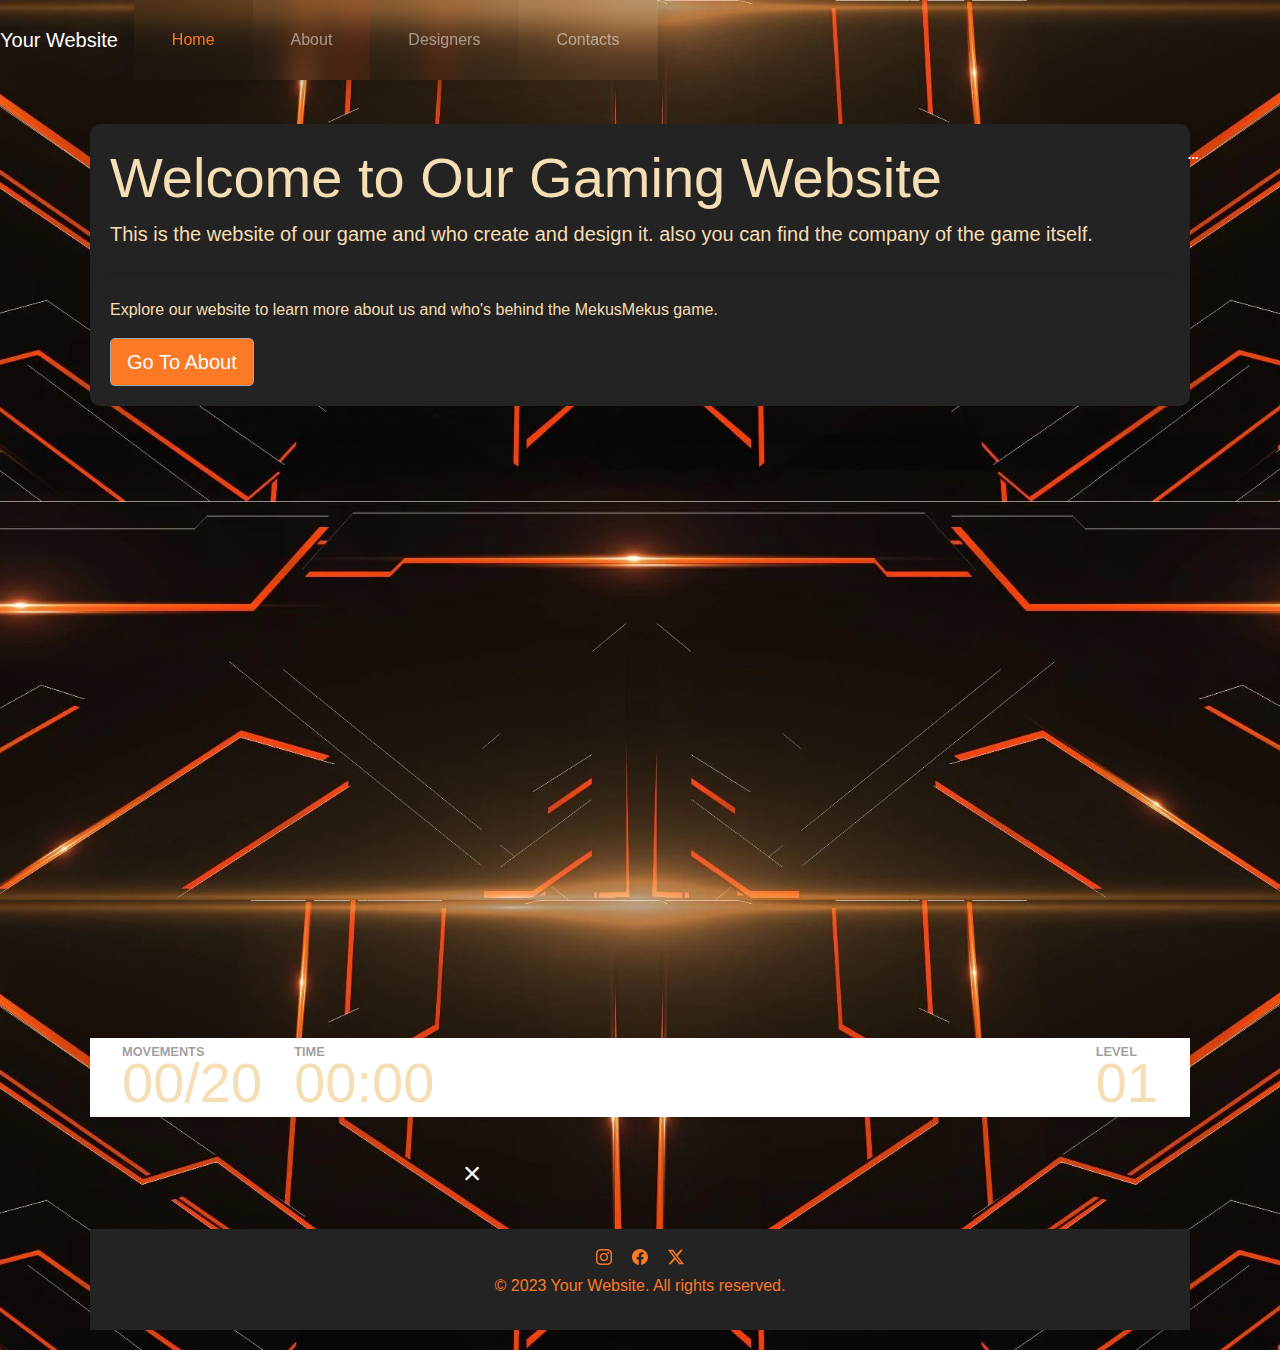
==== index.html @ 7cbeb8e3 "Add files via upload" ====
<!DOCTYPE html>
<html lang="en">

<head>
    <meta charset="UTF-8">
    <meta name="viewport" content="width=device-width, initial-scale=1.0">
    <title>Your Website</title>
    <link href="site.css" rel="stylesheet">
    <link rel="stylesheet" href="casestudy.css">
    <!-- <link rel="stylesheet" href="card.css">
    <link rel="stylesheet" href="final.css"> -->
    <link rel="stylesheet" href="custom.css">
    <link href="https://fonts.googleapis.com/css?family=Archivo|Archivol+Narrow:600" rel="stylesheet">
    <link rel="stylesheet" href="https://stackpath.bootstrapcdn.com/bootstrap/4.5.2/css/bootstrap.min.css">
</head>

<body>
    <nav class="navbar navbar-expand-lg navbar-dark bg-transparent">
        <a class="navbar-brand" href="#">Your Website</a>
        <button class="navbar-toggler" type="button" data-toggle="collapse" data-target="#navbarNav" aria-controls="navbarNav" aria-expanded="false" aria-label="Toggle navigation">
        <span class="navbar-toggler-icon"></span>
    </button>
        <div class="collapse navbar-collapse" id="navbarNav">
            <ul class="navbar-nav">
                <li class="nav-item">
                    <a class="nav-link active" style="color: #FC7926;" href="index.html">Home</a>
                </li>
                <li class="nav-item">
                    <a class="nav-link" href="about.html">About</a>
                </li>
                <li class="nav-item">
                    <a class="nav-link" href="designer.html">Designers</a>
                </li>
                <li class="nav-item">
                    <a class="nav-link" href="contacts.html">Contacts</a>
                </li>
            </ul>
        </div>
    </nav>


    <main class="container mt-4">
        <div class="jumbotron">
            <h1 class="display-4">Welcome to Our Gaming Website</h1>
            <p class="lead">This is the website of our game and who create and design it. also you can find the company of the game itself.</p>
            <hr class="my-4">
            <p>Explore our website to learn more about us and who's behind the MekusMekus game.</p>
            <a class="btn btn-primary btn-lg" href="about.html" role="button">Go To About</a>
        </div>

        <div class="row">
            <div class="col-md-4 fade-in-up">
                <div class="card1">
                    <img src="luis.PNG" alt="Image 1" class="card-img-top">
                    <div class="card-body">
                        <h5 class="card-title">Creator of the game</h5>
                        <p class="card-text">Who builds the code for the game called <br>MekusMekus (emoji edition).</p>
                        <!-- Button to trigger the modal -->
                        <button type="button" class="btn btn-primary" data-toggle="modal" data-target="#leftModal">
                            view
                        </button>
                    </div>
                </div>
            </div>
            <div class="col-md-4 fade-in-up">
                <div class="card2">
                    <img src="jane.PNG" alt="Image 2" class="card-img-top">
                    <div class="card-body">
                        <h5 class="card-title">Team Designer of the game</h5>
                        <p class="card-text">Who design the game with her/his awesome ideas with the help of each other. we choose to let anyone see how our best designers work. <br> </p>
                    </div>
                </div>
            </div>
            <div class="col-md-4 fade-in-up">
                <div class="card3">
                    <img src="dj.PNG" alt="Image 3" class="card-img-top">
                    <div class="card-body">
                        <h5 class="card-title">1st user to complete the game</h5>
                        <p class="card-text">First one who struggles to finish the game on first release.</p>
                        <!-- Button to trigger the modal -->
                        <button type="button" class="btn btn-primary" data-toggle="modal" data-target="#rightModal">
                            view
                        </button>
                    </div>
                </div>
            </div>
        </div>

        <!-- Left Pop-up Modal -->
        <div class="modal fade" id="leftModal" tabindex="-1" role="dialog" aria-labelledby="leftModalLabel" aria-hidden="zz">
            <div class="modal-dialog" role="document">
                <div class="modal-content">
                    <div class="modal-header">
                        <h5 class="modal-title" id="leftModalLabel">Left Pop-up Display Text</h5>
                        <button type="button" class="close" data-dismiss="modal" aria-label="Close">
                    <span aria-hidden="true">&times;</span>
                </button>
                    </div>
                    <div class="modal-body">
                        <p>This is some additional information that can be displayed in a pop-up on the left side.qwxfiwtyxvntwutveinvwiuevdfmivw</p>
                    </div>
                    <div class="modal-footer">
                        <button type="button" class="btn btn-secondary" data-dismiss="modal">Close</button>
                    </div>
                </div>
            </div>
        </div>

        <!-- Right Pop-up Modal -->
        <div class="modal fade" id="rightModal" tabindex="-1" role="dialog" aria-labelledby="rightModalLabel" aria-hidden="false">
            <div class="modal-dialog" role="document">
                <div class="modal-content">
                    <div class="modal-header">
                        <h5 class="modal-title" id="rightModalLabel">Right Pop-up Display Text</h5>
                        <button type="button" class="close" data-dismiss="modal" aria-label="Close">
                    <span aria-hidden="true">&times;</span>
                </button>
                    </div>
                    <div class="modal-body">
                        <p>This is some additional information that can be displayed in a pop-up on the right side.qutivwtvnwiutvuqwuiebfoxqiw</p>
                    </div>
                    <div class="modal-footer">
                        <button type="button" class="btn btn-secondary" data-dismiss="modal">Close</button>
                    </div>
                </div>
            </div>
        </div>

        <div id="welcome" class="welcome">
            <h1>Welcome to test game</h1>
            <div class="welcome-button">
                <button id="normal-game">Normal mode</button>
                <button id="relax-game">Relax mode</button>
            </div>
        </div>

        <header class="header">
            <div class="counter">
                <div class="counter-item">
                    <h4 class="header-title">Movements</h4>
                    <div class="header-num">
                        <span id="move">00</span>/<span id="mov-total">20</span>
                    </div>
                </div>

                <div id="timer" class="counter-item">
                    <h4 class="header-title">Time</h4>
                    <div class="header-num">
                        <span id="minutes">00</span>:<span id="seconds">00</span>
                    </div>
                </div>
            </div>


            <div class="level">
                <h4 class="header-title">Level</h4>
                <div class="header-num">
                    <span id="level">01</span>
                </div>
            </div>
            <button id="level-control" class="level-control">...</button>
        </header>

        <div id="table" class="table"></div>
        <div id="levelUp" class="level-up">
            <div class="mode">
                <h2>!Very Good!</h2>
                <button id="nextLevel">Level Up</button>
                <button class="restart">?Restart?</button>
            </div>
        </div>

        <div id="gameOver" class="game-over">
            <div class="mode">
                <h2>!Sorry!</h2>
                <p>You have run out of moves 😭</p>
                <button class="restart">?Restart?</button>
            </div>
        </div>

        <div id="timeOver" class="game-over">
            <div class="mode">
                <h2>!Sorry!</h2>
                <p>You have run out of time</p>
                <button class="restart">?Restart?</button>
            </div>
        </div>

        <div id="endGame" class="end-game">
            <div class="mode">
                <h2>!Congratulations!</h2>
                <p>You have won all the levels 🏆</p>
                <button class="restart">?Restart?</button>
            </div>
        </div>

        <div class="level-selection">
            <button id="close-level" class="close-level">&times;</button>
            <ul></ul>
        </div>



        <footer class="mt-auto">
            <div class="d-flex flex-row justify-content-center">
                <a href="https://www.instagram.com/franco__30/" class="me-4">
                    <svg xmlns="http://www.w3.org/2000/svg" width="16" height="16" fill="currentColor" class="bi bi-instagram" viewBox="0 0 16 16">				<path d="M8 0C5.829 0 5.556.01 4.703.048 3.85.088 3.269.222 2.76.42a3.917 3.917 0 0 0-1.417.923A3.927 3.927 0 0 0 .42 2.76C.222 3.268.087 3.85.048 4.7.01 5.555 0 5.827 0 8.001c0 2.172.01 2.444.048 3.297.04.852.174 1.433.372 1.942.205.526.478.972.923 1.417.444.445.89.719 1.416.923.51.198 1.09.333 1.942.372C5.555 15.99 5.827 16 8 16s2.444-.01 3.298-.048c.851-.04 1.434-.174 1.943-.372a3.916 3.916 0 0 0 1.416-.923c.445-.445.718-.891.923-1.417.197-.509.332-1.09.372-1.942C15.99 10.445 16 10.173 16 8s-.01-2.445-.048-3.299c-.04-.851-.175-1.433-.372-1.941a3.926 3.926 0 0 0-.923-1.417A3.911 3.911 0 0 0 13.24.42c-.51-.198-1.092-.333-1.943-.372C10.443.01 10.172 0 7.998 0h.003zm-.717 1.442h.718c2.136 0 2.389.007 3.232.046.78.035 1.204.166 1.486.275.373.145.64.319.92.599.28.28.453.546.598.92.11.281.24.705.275 1.485.039.843.047 1.096.047 3.231s-.008 2.389-.047 3.232c-.035.78-.166 1.203-.275 1.485a2.47 2.47 0 0 1-.599.919c-.28.28-.546.453-.92.598-.28.11-.704.24-1.485.276-.843.038-1.096.047-3.232.047s-2.39-.009-3.233-.047c-.78-.036-1.203-.166-1.485-.276a2.478 2.478 0 0 1-.92-.598 2.48 2.48 0 0 1-.6-.92c-.109-.281-.24-.705-.275-1.485-.038-.843-.046-1.096-.046-3.233 0-2.136.008-2.388.046-3.231.036-.78.166-1.204.276-1.486.145-.373.319-.64.599-.92.28-.28.546-.453.92-.598.282-.11.705-.24 1.485-.276.738-.034 1.024-.044 2.515-.045v.002zm4.988 1.328a.96.96 0 1 0 0 1.92.96.96 0 0 0 0-1.92zm-4.27 1.122a4.109 4.109 0 1 0 0 8.217 4.109 4.109 0 0 0 0-8.217zm0 1.441a2.667 2.667 0 1 1 0 5.334 2.667 2.667 0 0 1 0-5.334z"/>
                </svg>
                </a>
                <a href="https://www.facebook.com/ALPHAWORKZ">
                    <svg xmlns="http://www.w3.org/2000/svg" width="16" height="16" fill="currentColor" class="bi bi-facebook" viewBox="0 0 16 16">
                <path d="M16 8.049c0-4.446-3.582-8.05-8-8.05C3.58 0-.002 3.603-.002 8.05c0 4.017 2.926 7.347 6.75 7.951v-5.625h-2.03V8.05H6.75V6.275c0-2.017 1.195-3.131 3.022-3.131.876 0 1.791.157 1.791.157v1.98h-1.009c-.993 0-1.303.621-1.303 1.258v1.51h2.218l-.354 2.326H9.25V16c3.824-.604 6.75-3.934 6.75-7.951z"/>
                </svg>
                </a>
                <a href="https://www.twitter.com"><svg xmlns="http://www.w3.org/2000/svg" width="16" height="16" fill="currentColor" class="bi bi-twitter-x" viewBox="0 0 16 16">
                <path d="M12.6.75h2.454l-5.36 6.142L16 15.25h-4.937l-3.867-5.07-4.425 5.07H.316l5.733-6.57L0 .75h5.063l3.495 4.633L12.601.75Zm-.86 13.028h1.36L4.323 2.145H2.865l8.875 11.633Z"/>
              </svg></a>
            </div>
            <p style="margin-top: 5px;"> &copy; 2023 Your Website. All rights reserved.</p>
        </footer>

        <audio src="sound/success.mp3" class="sound" id="sound-success" preload="auto"></audio>
        <audio src="sound/error.mp3" class="sound" id="sound-error" preload="auto"></audio>
        <audio src="sound/flip.mp3" class="sound" id="sound-flip" preload="auto"></audio>


        <!-- Bootstrap JS and Popper.js scripts (required for some Bootstrap features) -->
        <script src="https://code.jquery.com/jquery-3.5.1.slim.min.js"></script>
        <script src="https://cdn.jsdelivr.net/npm/@popperjs/core@2.5.2/dist/umd/popper.min.js"></script>
        <script src="https://stackpath.bootstrapcdn.com/bootstrap/4.5.2/js/bootstrap.min.js"></script>
        <script src="https://cdn.jsdelivr.net/npm/bootstrap@5.3.2/dist/js/bootstrap.bundle.min.js" integrity="sha384-C6RzsynM9kWDrMNeT87bh95OGNyZPhcTNXj1NW7RuBCsyN/o0jlpcV8Qyq46cDfL" crossorigin="anonymous"></script>

        <script src="javasscript/case.js"></script>
        <script src="javasscript/casee.js"></script>
        <script src="javasscript/global.js"></script>
        <script src="javasscript/distribute-card.js"></script>
        <script src="javasscript/discover-compare.js"></script>
        <script src="javasscript/success-error.js"></script>
        <script src="javasscript/movement.js"></script>
        <script src="javasscript/timer.js"></script>
        <script src="javasscript/finish.js"></script>
        <script src="javasscript/change-level.js"></script>
        <script src="javasscript/game-over.js"></script>
        <script src="javasscript/menu-levels.js"></script>
        <script src="javasscript/initial.js"></script>
        <script src="javasscript/start-game.js"></script>

</body>

</html>
---- site.css ----
:root {
    --bg: #fafafa;
    --font: "Archivo", sans-serif;
    --font-display: "Archivo Narrow", sans-serif;
    --black: #494949;
    --gray: #939292;
    --gradient: linear-gradient(35deg, var(--gray), var(--black));
}

body {
    min-height: 100vh;
    background: var(--bg);
    font-family: var(--font);
}
---- casestudy.css ----
/* Custom animation class */

.fade-in {
    animation: fadeIn 4s ease-in-out;
}

@keyframes fadeIn {
    from {
        opacity: 0;
    }
    to {
        opacity: 1;
    }
}

footer {
    background-color: rgb(36, 35, 35);
    color: #FC7926;
    text-align: center;
    padding: 1em 0;
    margin-top: 20px;
}

footer a {
    color: #FC7926;
    margin-left: 10px;
    margin-right: 10px;
    justify-content: center;
    justify-items: center;
}

footer a:hover {
    color: wheat;
}

html,
body {
    height: 100%;
}

body {
    display: flex;
    flex-direction: column;
    background-image: url(bgcase.webp);
    background-size: cover;
    background-position: center;
    min-height: 150vh;
    position: relative;
}

.navbarNav {
    padding: 0%;
}

nav.navbar.navbar-expand-lg.navbar-dark.bg-transparent {
    padding: 0px;
    margin: 0px;
}

section {
    display: grid;
    place-items: center;
    align-content: center;
    min-height: 100vh;
    margin: 30px;
    padding: 0;
    text-align: center;
    color: wheat;
}

main {
    flex: 1;
    flex-grow: 1;
    display: flex;
    justify-content: center;
    position: relative;
}

.maintop {
    background-color: #090808;
    color: wheat;
}


/*contact*/

.container.mt-4 {
    padding: 20px;
    color: wheat;
}

.col-md-3.member-card.fade-in {
    background-color: #111112;
    justify-content: center;
    justify-items: center;
    margin: 10px;
}


/**/

.row {
    padding: 20px;
    justify-content: space-around;
    margin: 40px 40px 40px 40px;
    border-radius: 40px;
}

.col-md-3.fade-in-up.show {
    display: block;
}

.col-md-3 {
    border: 1px solid #dee2e6;
    border-radius: 20px;
    margin-bottom: 20px;
}

.col-md-3 img {
    width: 30%;
    height: 30%;
    transition: transform 4s ease-in-out;
    /* Adjust the transition duration here */
}

.col-md-3:hover img {
    transform: scale(1.1);
    /* Increase the scale on hover */
}

.card-img-top {
    margin: auto;
    min-width: 25px;
    min-height: 25px;
}

.card-body {
    text-align: center;
    background-color: rgb(36, 35, 35);
    color: wheat;
}

.col-md-3 {
    flex: 0 0 25%;
    max-width: 30%;
    min-width: 350px
}


/*home*/

div.jumbotron {
    animation: fadeIn 2s ease-in-out;
    background-color: rgb(36, 35, 35);
    border-radius: 10px;
    padding: 20px;
    color: wheat;
}

@keyframes fadeIn {
    from {
        opacity: 0;
    }
    to {
        opacity: 1;
    }
}

.fade-in-up {
    opacity: 0;
    transform: translateY(20px);
    transition: opacity .6s ease-in-out, transform 2s ease-in-out;
}

.fade-in-up.show {
    opacity: 1;
    transform: translateY(0);
}

.modal-content {
    background-color: #343a40;
    color: black;
}

.modal-header {
    border-bottom: 1px solid #343a40;
}

.modal-footer {
    border-top: 1px solid #343a40;
}

.hidden {
    opacity: 1;
    filter: blur(5px);
    transform: translateX(-100%);
    transition: all 2s;
}

.show {
    opacity: 1;
    filter: blur(0);
    transform: translateX(0);
}

.eto {
    background-color: #090808;
    color: #dee2e6;
}

@import url("https://use.fontawesome.com/releases/v6.4.2/css/all.css");
ul {
    position: relative;
    display: flex;
    justify-content: center;
    align-items: center;
    box-shadow: 0 5px 25px #00000040;
    padding: 0;
    list-style: none;
}

li {
    position: relative;
    color: wheat;
    text-decoration: none;
    display: inline-block;
    padding: 20px 30px;
    z-index: 1000;
    backdrop-filter: blur(15px);
}

.fa-solid {
    pointer-events: none;
    opacity: 0.25;
    transition: 0.25s;
}

.marker {
    position: absolute;
    top: 0;
    transition: 0.5s;
    z-index: 1;
}

.marker::before {
    --c: #111112;
    content: '';
    width: 50px;
    height: 20px;
    position: absolute;
    background: var(--c);
    top: -10px;
    left: 50%;
    transform: translate(-50%);
    border-radius: 8px;
    box-shadow: 0 0 15px var(--c), 0 0 30px var(--c), 0 0 45px var(--c), 0 0 60px var(--c);
}


/*buttons*/

.btn.btn-primary:hover {
    background-color: rgb(168, 91, 4);
    border: 1px solid #a7a7a7;
}

.btn.btn-primary {
    background-color: #FC7926;
    border-color: #707070;
    border: 1px solid #a7a7a7;
}


/*contacts*/

div.container.my-2 {
    color: wheat;
    background-color: rgb(36, 35, 35);
    border-radius: 20px;
    padding: 2%;
    margin-top: 200px;
}

.mt-2,
.my-2 {
    /* margin-top: 0.5rem!important; */
}


/*btn 65*/

.btn-65,
.btn-65 *,
.btn-65 :after,
.btn-65 :before,
.btn-65:after,
.btn-65:before {
    border: 0 solid;
    box-sizing: border-box;
}

.btn-65 {
    -webkit-tap-highlight-color: transparent;
    -webkit-appearance: button;
    background-color: #000;
    background-image: none;
    color: wheat;
    cursor: pointer;
    font-family: ui-sans-serif, system-ui, -apple-system, BlinkMacSystemFont, Segoe UI, Roboto, Helvetica Neue, Arial, Noto Sans, sans-serif, Apple Color Emoji, Segoe UI Emoji, Segoe UI Symbol, Noto Color Emoji;
    font-size: 100%;
    line-height: 1.5;
    margin: 0;
    -webkit-mask-image: -webkit-radial-gradient(#000, #fff);
    padding: 0;
}

.btn-65:disabled {
    cursor: default;
}

.btn-65:-moz-focusring {
    outline: auto;
}

.btn-65 svg {
    display: block;
    vertical-align: middle;
}

.btn-65 [hidden] {
    display: none;
}

.btn-65 {
    background: wheat;
    border: 1px solid;
    border-radius: 999px;
    box-sizing: border-box;
    color: #000;
    display: block;
    font-weight: 900;
    overflow: hidden;
    padding: 20px 60px;
    position: relative;
    text-transform: uppercase;
}

.btn-65:hover {
    -webkit-animation: flash 0.8s;
    animation: flash 0.8s;
}

button#close-level.close-level {
    display: flex;
    margin: 0px;
    justify-content: center;
    justify-items: center;
    padding: 0%;
    min-width: 200px;
}
---- card.css ----
/* .header {
    padding: 0.5rem 2rem;
    background: var(--gradient);
    color: wheat;
    box-shadow: 1px 1px 1px rgba(0, 0, 0, 0.05);
    display: flex;
    justify-content: space-between;
    align-items: baseline;
    border-radius: 10px;
    margin-bottom: 20px;
}

.header-title {
    font-family: var(--font-display);
    font-weight: 600;
    font-size: 0.8rem;
    text-transform: uppercase;
    line-height: 1;
    margin: 0;
    color: rgba(0, 0, 0, 0.4);
}

.header-num {
    font-family: var(--font-display);
    color: var(--hotpink);
    font-size: 3.5rem;
    line-height: 0.9;
}

.counter {
    display: flex;
}

.counter-item {
    margin-right: 2rem;
}

.table {
    display: flex;
    flex-wrap: wrap;
    align-items: center;
    align-content: center;
    max-width: 50rem;
    margin: auto;
    justify-content: center;
    border: 1px solid;
    border-radius: 10px;
    background-color: rgb(36, 35, 35);
}

.card {
    width: 6rem;
    height: 6rem;
    margin: 0.5rem;
    border-radius: 0.3em;
    background-image: var(--gradient);
    box-shadow: 1px 1px 3px rgba(0, 0, 0, 0.25), 4px 4px 10px rgba(0, 0, 0, 0.2);
    position: relative;
    cursor: pointer;
    backface-visibility: hidden;
    transform-style: preserve-3d;
}

.card-content {
    position: absolute;
    left: 0;
    right: 0;
    top: 0;
    bottom: 0;
    transform: rotateY(-180deg);
    backface-visibility: hidden;
    background-color: wheat;
    box-shadow: 1px 1px 3px rgba(0, 0, 0, 0.25), 4px 4px 10px rgba(0, 0, 0, 0.2);
    border-radius: 0.3em;
    display: flex;
    justify-content: center;
    align-items: center;
    font-size: 2.5rem;
    padding-top: 0.4rem;
}

.card-content::selection {
    background: transparent;
}

.card.discovered {
    transform: rotateY(-180deg);
} */


/* 
.feedback {
    display: none;
    position: absolute;
    top: 0;
    bottom: 0;
    left: 0;
    right: 0;
    background-image: var(--gradient);
} */


/* 
.feedback.visible {
    display: flex;
} */
---- final.css ----
.welcome {
    display: none;
    position: absolute;
    top: 0;
    bottom: 0;
    left: 0;
    right: 0;
    background: white;
    flex-direction: column;
    align-items: center;
    justify-content: center;
    text-align: center;
    z-index: 1;
}

.welcome.visible {
    display: flex;
    min-width: 100px;
    min-height: 100px;
}

.welcome h1 {
    font-family: var(--font-display);
    text-transform: uppercase;
    font-size: 5rem;
    margin-top: 0;
}

.welcome-button {
    display: flex;
    margin: 0px;
    padding: 0%;
    justify-content: center;
    justify-items: center;
}

.welcome button {
    padding: 1rem 3rem;
    margin: 0 1rem;
    min-width: 20rem;
}

.header {
    padding: 0.5rem 2rem;
    background-color: white;
    box-shadow: 1px 1px 5px rgba(0, 0, 0, 0.05);
    display: flex;
    justify-content: space-between;
    align-items: baseline;
}

.header-title {
    font-family: var(--font-display);
    font-weight: 600;
    font-size: 0.8rem;
    text-transform: uppercase;
    line-height: 1;
    margin: 0;
    color: rgba(0, 0, 0, 0.4);
}

.header-num {
    font-family: var(--font-display);
    color: var(--hotpink);
    font-size: 3.5rem;
    line-height: 0.9;
}

.counter {
    display: flex;
}

.counter-item {
    margin-right: 2rem;
}

main {
    flex-grow: 1;
    display: flex;
    justify-content: center;
    position: relative;
}

.table {
    display: flex;
    flex-wrap: wrap;
    align-items: center;
    align-content: center;
    max-width: 50rem;
    margin: auto;
}

.card {
    width: 6rem;
    height: 6rem;
    margin: 0.5rem;
    border-radius: 0.3em;
    background-image: var(--gradient);
    box-shadow: 1px 1px 3px rgba(0, 0, 0, 0.25), 4px 4px 10px rgba(0, 0, 0, 0.2);
    position: relative;
    transition: 0.3s;
    cursor: pointer;
    backface-visibility: hidden;
    transform-style: preserve-3d;
}

.card_content {
    position: absolute;
    left: 0;
    right: 0;
    bottom: 0;
    top: 0;
    transform: rotateY(-180deg);
    /* Changed '180deg' to 180deg */
    backface-visibility: hidden;
    /* Changed visible to hidden */
    background-color: white;
    box-shadow: 1px 1px 3px rgba(0, 0, 0, 0.25), 4px 4px 10px rgba(0, 0, 0, 0.2);
    border-radius: 0.3em;
    display: flex;
    justify-content: center;
    align-items: center;
    font-size: 2.5rem;
    padding-top: 0.4rem;
}

.card_content::selection {
    background: transparent;
}

.card.discovered {
    /* Changed .card_discovered to .card.discovered */
    transform: rotateY(-180deg);
    /* Changed '-180deg' to -180deg */
}

@keyframes error {
    10%,
    90% {
        transform: rotateY(-180deg) translateX(-1px);
    }
    20%,
    80% {
        transform: rotateY(-180deg) translateX(2px);
    }
    30%,
    50%,
    70% {
        transform: rotateY(-180deg) translateX(-4px);
    }
    40%,
    60% {
        transform: rotateY(-180deg) translateX(4px);
    }
}

@keyframes success {
    from {
        transform: rotateY(-180deg) scale3d(1, 1, 1);
        opacity: 1;
    }
    25% {
        transform: rotateY(-180deg) scale3d(1.1, 1.1, 1.1);
        opacity: 1;
    }
    to {
        transform: rotateY(-180deg) scale3d(1, 1, 1);
        opacity: 0;
    }
}

.successful {
    /* opacity: 0; */
    pointer-events: none;
}

.successful .card_content {
    animation: success 1.3s ease-in-out forwards;
}

.error {
    animation: error 0.82s cubic-bezier(0.36, 0.07, 0.19, 0.97) both;
}

.level-up,
.game-over,
.end-game {
    display: none;
    position: absolute;
    top: 0;
    bottom: 0;
    left: 0;
    right: 0;
    background-image: var(--gradient);
}


/* .feedback {
    display: none;
    position: absolute;
    top: 0;
    bottom: 0;
    left: 0;
    right: 0;
    background-image: var(--gradient);
} */


/* .feedback.visible {
    display: flex;
} */

.level-up.visible,
.game-over.visible,
.end-game.visible {
    display: flex;
}

.mode {
    background: wheat;
    padding: 3rem 3rem 1rem;
    margin: auto;
    text-align: center;
    display: flex;
    flex-direction: column;
    align-items: center;
    justify-content: space-between;
    border-radius: 10px;
    box-shadow: 1px 1px 3px rgba(0, 0, 0, 0.25), 4px 4px 10px rgba(0, 0, 0, 0.2);
}

.mode h2 {
    color: var(--orange);
    font-family: var(--font-display);
    margin: 0;
}

.mode p {
    font-size: 1.5rem;
}

.mode button {
    margin: 3rem 0;
}

button {
    cursor: pointer;
    border: 0;
    background-image: var(--gradient);
    padding: 0.75rem 4rem;
    border-radius: 5rem;
    color: wheat;
    font-family: var(--font-display);
    font-weight: 600;
    text-transform: uppercase;
    font-size: 1.5rem;
    line-height: 1;
    transition: 0.3s;
}

button:hover,
button:focus {
    opacity: 0.9;
    outline: 0;
}

.mode .restart {
    color: var(--hotpink);
    background: transparent;
    border: 0;
    text-transform: capitalize;
    font-family: var(--font-display);
    font-size: 1rem;
    margin: 0;
}

.sound {
    display: none;
}

.hide-timer {
    display: none;
}

.level-control {
    position: absolute;
    font-size: .8rem;
    top: 2.9rem;
    right: .5rem;
    padding: 0;
    width: 1.1rem;
    height: 1.1rem;
    line-height: .68rem;
    display: flex;
    justify-content: center;
    background: var(--hotpink);
}

.hide-control {
    display: none;
}

.level-selection {
    background-color: var(--hotpink);
    position: relative;
    width: 100px;
    right: 0;
    top: 0;
    bottom: 0;
    transform: translateX(250px);
    transition: transform .3s;
    padding: 1rem 2rem;
}

.level-selection.visible {
    transform: translateX(0);
}

.level-selection button {
    background: transparent;
    padding: 0;
}

.level-selection ul {
    list-style: none;
    padding-left: 0;
}

.level-selection li {
    margin-bottom: 1rem;
    text-align: center;
}

.close-level {
    position: absolute;
    top: 0.5rem;
    right: 1rem;
    font-size: 2rem;
    font-family: sans-serif;
    font-weight: 300;
}

@-webkit-keyframes flash {
    0%,
    50%,
    to {
        opacity: 1;
    }
    25%,
    75% {
        opacity: 0;
    }
}

button#close-level.close-level {
    display: flex;
    margin: 0px;
    justify-content: center;
    justify-items: center;
    padding: 0%;
    min-width: 200px;
}
---- custom.css ----
body {
    font-size: 2rem;
    display: flex;
    flex-direction: column;
    position: relative;
}

.welcome {
    display: none;
    position: absolute;
    top: 0;
    bottom: 0;
    left: 0;
    right: 0;
    background: white;
    flex-direction: column;
    align-items: center;
    justify-content: center;
    text-align: center;
    z-index: 1;
}

.welcome.visible {
    display: flex;
}

.welcome h1 {
    font-family: var(--font-display);
    text-transform: uppercase;
    font-size: 5rem;
    margin-top: 0;
}

.welcome-button {
    display: flex;
}

.welcome button {
    padding: 1rem 3rem;
    margin: 0 1rem;
    min-width: 20rem;
}

.header {
    padding: 0.5rem 2rem;
    background-color: white;
    box-shadow: 1px 1px 5px rgba(0, 0, 0, 0.05);
    display: flex;
    justify-content: space-between;
    align-items: baseline;
}

.header-title {
    font-family: var(--font-display);
    font-weight: 600;
    font-size: 0.8rem;
    text-transform: uppercase;
    line-height: 1;
    margin: 0;
    color: rgba(0, 0, 0, 0.4);
}

.header-num {
    font-family: var(--font-display);
    color: var(--hotpink);
    font-size: 3.5rem;
    line-height: 0.9;
}

.counter {
    display: flex;
}

.counter-item {
    margin-right: 2rem;
}

main {
    flex-grow: 1;
    display: flex;
    justify-content: center;
    position: relative;
}

.table {
    display: flex;
    flex-wrap: wrap;
    align-items: center;
    align-content: center;
    max-width: 50rem;
    margin: auto;
}

.card {
    width: 6rem;
    height: 6rem;
    margin: 0.5rem;
    border-radius: 0.3em;
    background-image: var(--gradient);
    box-shadow: 1px 1px 3px rgba(0, 0, 0, 0.25), 4px 4px 10px rgba(0, 0, 0, 0.2);
    position: relative;
    transition: 0.3s;
    cursor: pointer;
    backface-visibility: hidden;
    transform-style: preserve-3d;
}

.card_content {
    position: absolute;
    left: 0;
    right: 0;
    bottom: 0;
    top: 0;
    transform: rotateY(-180deg);
    /* Changed '180deg' to 180deg */
    backface-visibility: hidden;
    /* Changed visible to hidden */
    background-color: white;
    box-shadow: 1px 1px 3px rgba(0, 0, 0, 0.25), 4px 4px 10px rgba(0, 0, 0, 0.2);
    border-radius: 0.3em;
    display: flex;
    justify-content: center;
    align-items: center;
    font-size: 2.5rem;
    padding-top: 0.4rem;
}

.card_content::selection {
    background: transparent;
}

.card.discovered {
    /* Changed .card_discovered to .card.discovered */
    transform: rotateY(-180deg);
    /* Changed '-180deg' to -180deg */
}

@keyframes error {
    10%,
    90% {
        transform: rotateY(-180deg) translateX(-1px);
    }
    20%,
    80% {
        transform: rotateY(-180deg) translateX(2px);
    }
    30%,
    50%,
    70% {
        transform: rotateY(-180deg) translateX(-4px);
    }
    40%,
    60% {
        transform: rotateY(-180deg) translateX(4px);
    }
}

@keyframes success {
    from {
        transform: rotateY(-180deg) scale3d(1, 1, 1);
        opacity: 1;
    }
    25% {
        transform: rotateY(-180deg) scale3d(1.1, 1.1, 1.1);
        opacity: 1;
    }
    to {
        transform: rotateY(-180deg) scale3d(1, 1, 1);
        opacity: 0;
    }
}

.successful {
    /* opacity: 0; */
    pointer-events: none;
}

.successful .card_content {
    animation: success 1.3s ease-in-out forwards;
}

.error {
    animation: error 0.82s cubic-bezier(0.36, 0.07, 0.19, 0.97) both;
}

.level-up,
.game-over,
.end-game {
    display: none;
    position: absolute;
    top: 0;
    bottom: 0;
    left: 0;
    right: 0;
    background-image: var(--gradient);
}


/* .feedback {
    display: none;
    position: absolute;
    top: 0;
    bottom: 0;
    left: 0;
    right: 0;
    background-image: var(--gradient);
} */


/* .feedback.visible {
    display: flex;
} */

.level-up.visible,
.game-over.visible,
.end-game.visible {
    display: flex;
}

.mode {
    background: white;
    padding: 3rem 3rem 1rem;
    margin: auto;
    text-align: center;
    display: flex;
    flex-direction: column;
    align-items: center;
    justify-content: space-between;
    border-radius: 10px;
    box-shadow: 1px 1px 3px rgba(0, 0, 0, 0.25), 4px 4px 10px rgba(0, 0, 0, 0.2);
}

.mode h2 {
    color: var(--orange);
    font-family: var(--font-display);
    margin: 0;
}

.mode p {
    font-size: 1.5rem;
}

.mode button {
    margin: 3rem 0;
}

button {
    cursor: pointer;
    border: 0;
    background-image: var(--gradient);
    padding: 0.75rem 4rem;
    border-radius: 5rem;
    color: white;
    font-family: var(--font-display);
    font-weight: 600;
    text-transform: uppercase;
    font-size: 1.5rem;
    line-height: 1;
    transition: 0.3s;
}

button:hover,
button:focus {
    opacity: 0.9;
    outline: 0;
}

.mode .restart {
    color: var(--hotpink);
    background: transparent;
    border: 0;
    text-transform: capitalize;
    font-family: var(--font-display);
    font-size: 1rem;
    margin: 0;
}

.sound {
    display: none;
}

.hide-timer {
    display: none;
}

.level-control {
    position: absolute;
    font-size: .8rem;
    top: 2.9rem;
    right: .5rem;
    padding: 0;
    width: 1.1rem;
    height: 1.1rem;
    line-height: .68rem;
    display: flex;
    justify-content: center;
    background: var(--hotpink);
}

.hide-control {
    display: none;
}

.level-selection {
    background-color: var(--hotpink);
    width: 100px;
    right: 0;
    top: 0;
    bottom: 0;
    transform: translateX(250px);
    transition: transform .3s;
    padding: 1rem 2rem;
}

.level-selection.visible {
    transform: translateX(0);
}

.level-selection button {
    background: transparent;
    padding: 0;
}

.level-selection ul {
    list-style: none;
    padding-left: 0;
}

.level-selection li {
    margin-bottom: 1rem;
    text-align: center;
}

.close-level {
    top: 0.5rem;
    right: 1rem;
    font-size: 2rem;
    font-family: sans-serif;
    font-weight: 300;
}

button#close-level.close-level {
    display: flex;
    margin: 0px;
    justify-content: center;
    justify-items: center;
    padding: 0%;
    min-width: 200px;
}
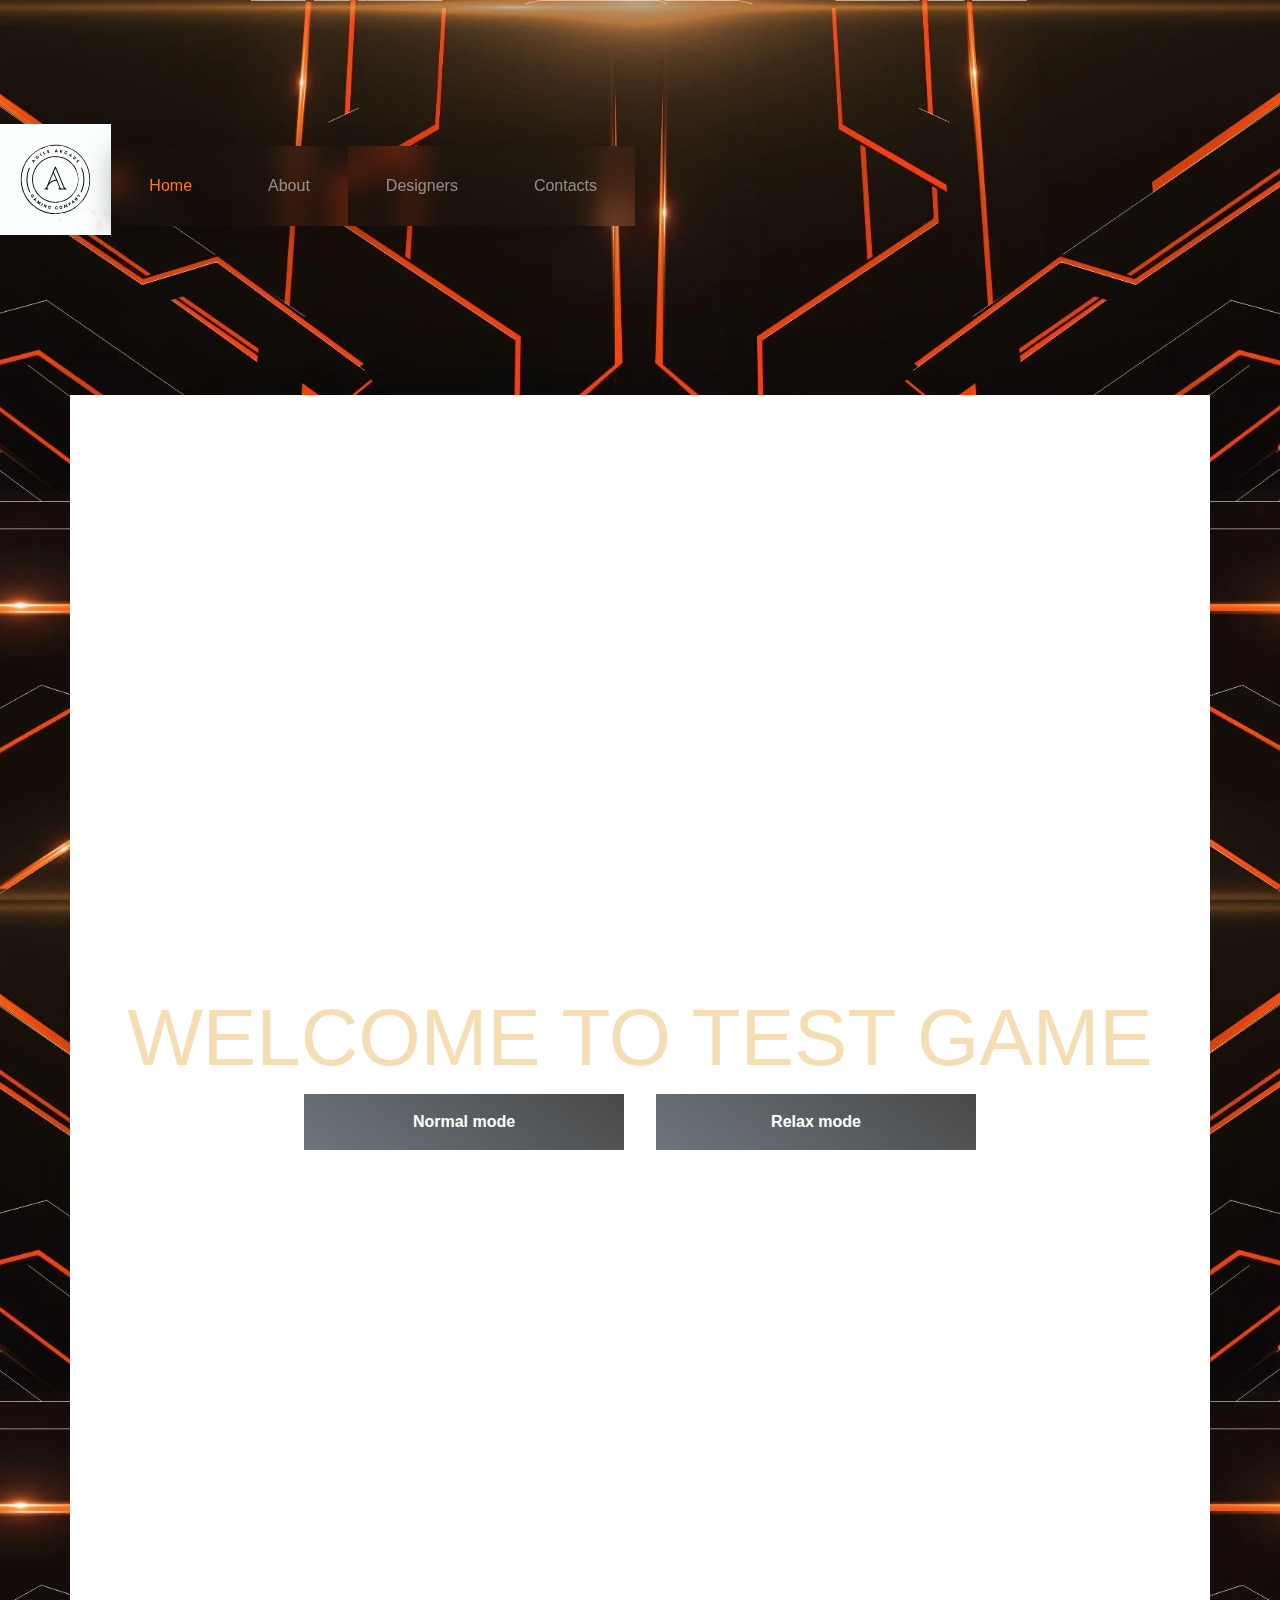
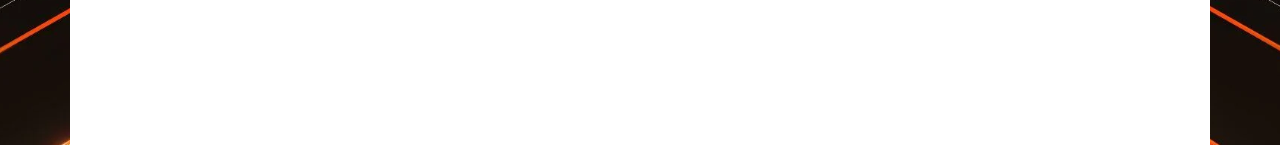
==== commit 0ca8d663: "Add files via upload" ====
--- a/index.html
+++ b/index.html
@@ -16,7 +16,7 @@
 
 <body>
     <nav class="navbar navbar-expand-lg navbar-dark bg-transparent">
-        <a class="navbar-brand" href="#">Your Website</a>
+        <img src="logo.svg" alt="" class="logo">
         <button class="navbar-toggler" type="button" data-toggle="collapse" data-target="#navbarNav" aria-controls="navbarNav" aria-expanded="false" aria-label="Toggle navigation">
         <span class="navbar-toggler-icon"></span>
     </button>
--- a/casestudy.css
+++ b/casestudy.css
@@ -357,4 +357,11 @@
     justify-items: center;
     padding: 0%;
     min-width: 200px;
+}
+
+.logo {
+    max-width: 30%;
+    max-height: 30%;
+    margin-top: -1%;
+    padding: 0%;
 }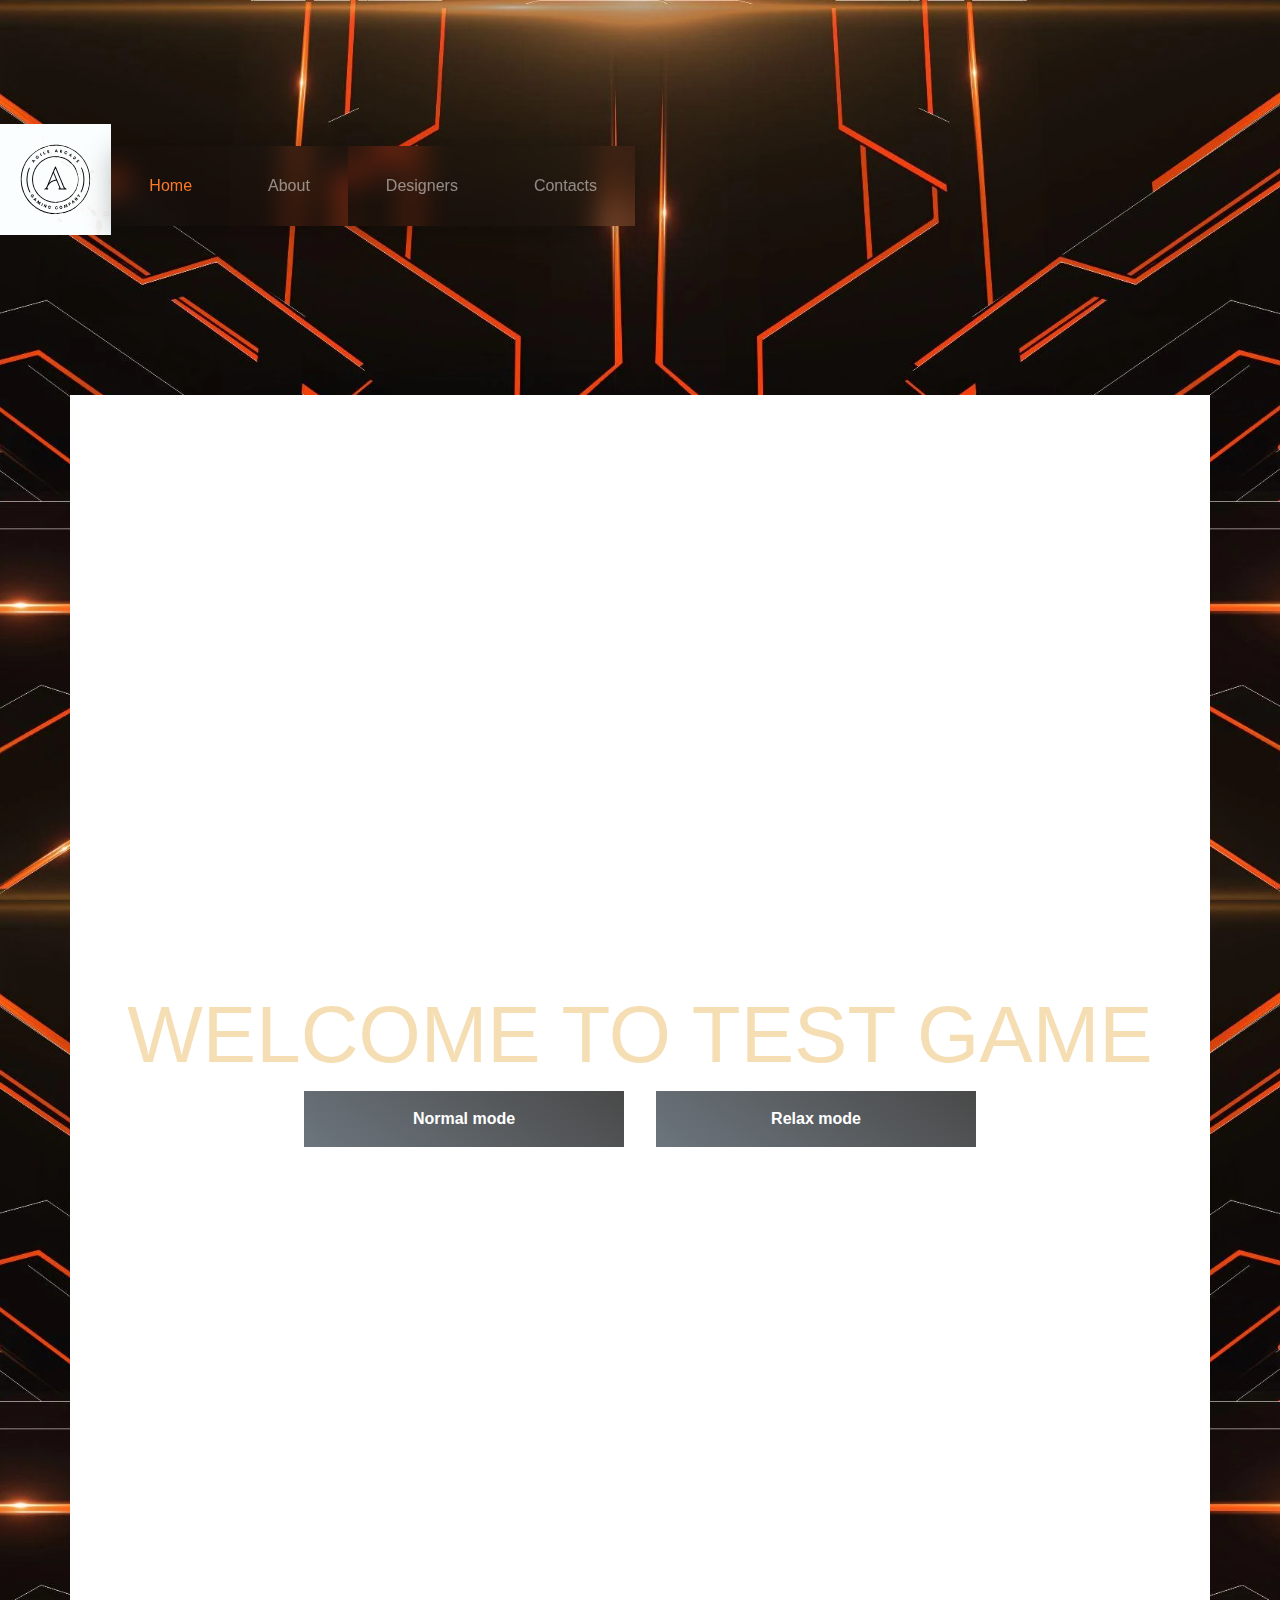
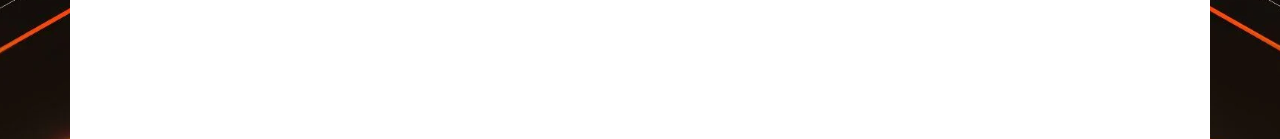
==== commit f16577e9: "change" ====
--- a/index.html
+++ b/index.html
@@ -55,10 +55,6 @@
                     <div class="card-body">
                         <h5 class="card-title">Creator of the game</h5>
                         <p class="card-text">Who builds the code for the game called <br>MekusMekus (emoji edition).</p>
-                        <!-- Button to trigger the modal -->
-                        <button type="button" class="btn btn-primary" data-toggle="modal" data-target="#leftModal">
-                            view
-                        </button>
                     </div>
                 </div>
             </div>
@@ -77,50 +73,6 @@
                     <div class="card-body">
                         <h5 class="card-title">1st user to complete the game</h5>
                         <p class="card-text">First one who struggles to finish the game on first release.</p>
-                        <!-- Button to trigger the modal -->
-                        <button type="button" class="btn btn-primary" data-toggle="modal" data-target="#rightModal">
-                            view
-                        </button>
-                    </div>
-                </div>
-            </div>
-        </div>
-
-        <!-- Left Pop-up Modal -->
-        <div class="modal fade" id="leftModal" tabindex="-1" role="dialog" aria-labelledby="leftModalLabel" aria-hidden="zz">
-            <div class="modal-dialog" role="document">
-                <div class="modal-content">
-                    <div class="modal-header">
-                        <h5 class="modal-title" id="leftModalLabel">Left Pop-up Display Text</h5>
-                        <button type="button" class="close" data-dismiss="modal" aria-label="Close">
-                    <span aria-hidden="true">&times;</span>
-                </button>
-                    </div>
-                    <div class="modal-body">
-                        <p>This is some additional information that can be displayed in a pop-up on the left side.qwxfiwtyxvntwutveinvwiuevdfmivw</p>
-                    </div>
-                    <div class="modal-footer">
-                        <button type="button" class="btn btn-secondary" data-dismiss="modal">Close</button>
-                    </div>
-                </div>
-            </div>
-        </div>
-
-        <!-- Right Pop-up Modal -->
-        <div class="modal fade" id="rightModal" tabindex="-1" role="dialog" aria-labelledby="rightModalLabel" aria-hidden="false">
-            <div class="modal-dialog" role="document">
-                <div class="modal-content">
-                    <div class="modal-header">
-                        <h5 class="modal-title" id="rightModalLabel">Right Pop-up Display Text</h5>
-                        <button type="button" class="close" data-dismiss="modal" aria-label="Close">
-                    <span aria-hidden="true">&times;</span>
-                </button>
-                    </div>
-                    <div class="modal-body">
-                        <p>This is some additional information that can be displayed in a pop-up on the right side.qutivwtvnwiutvuqwuiebfoxqiw</p>
-                    </div>
-                    <div class="modal-footer">
-                        <button type="button" class="btn btn-secondary" data-dismiss="modal">Close</button>
                     </div>
                 </div>
             </div>
--- a/casestudy.css
+++ b/casestudy.css
@@ -175,19 +175,6 @@
 .fade-in-up.show {
     opacity: 1;
     transform: translateY(0);
-}
-
-.modal-content {
-    background-color: #343a40;
-    color: black;
-}
-
-.modal-header {
-    border-bottom: 1px solid #343a40;
-}
-
-.modal-footer {
-    border-top: 1px solid #343a40;
 }
 
 .hidden {
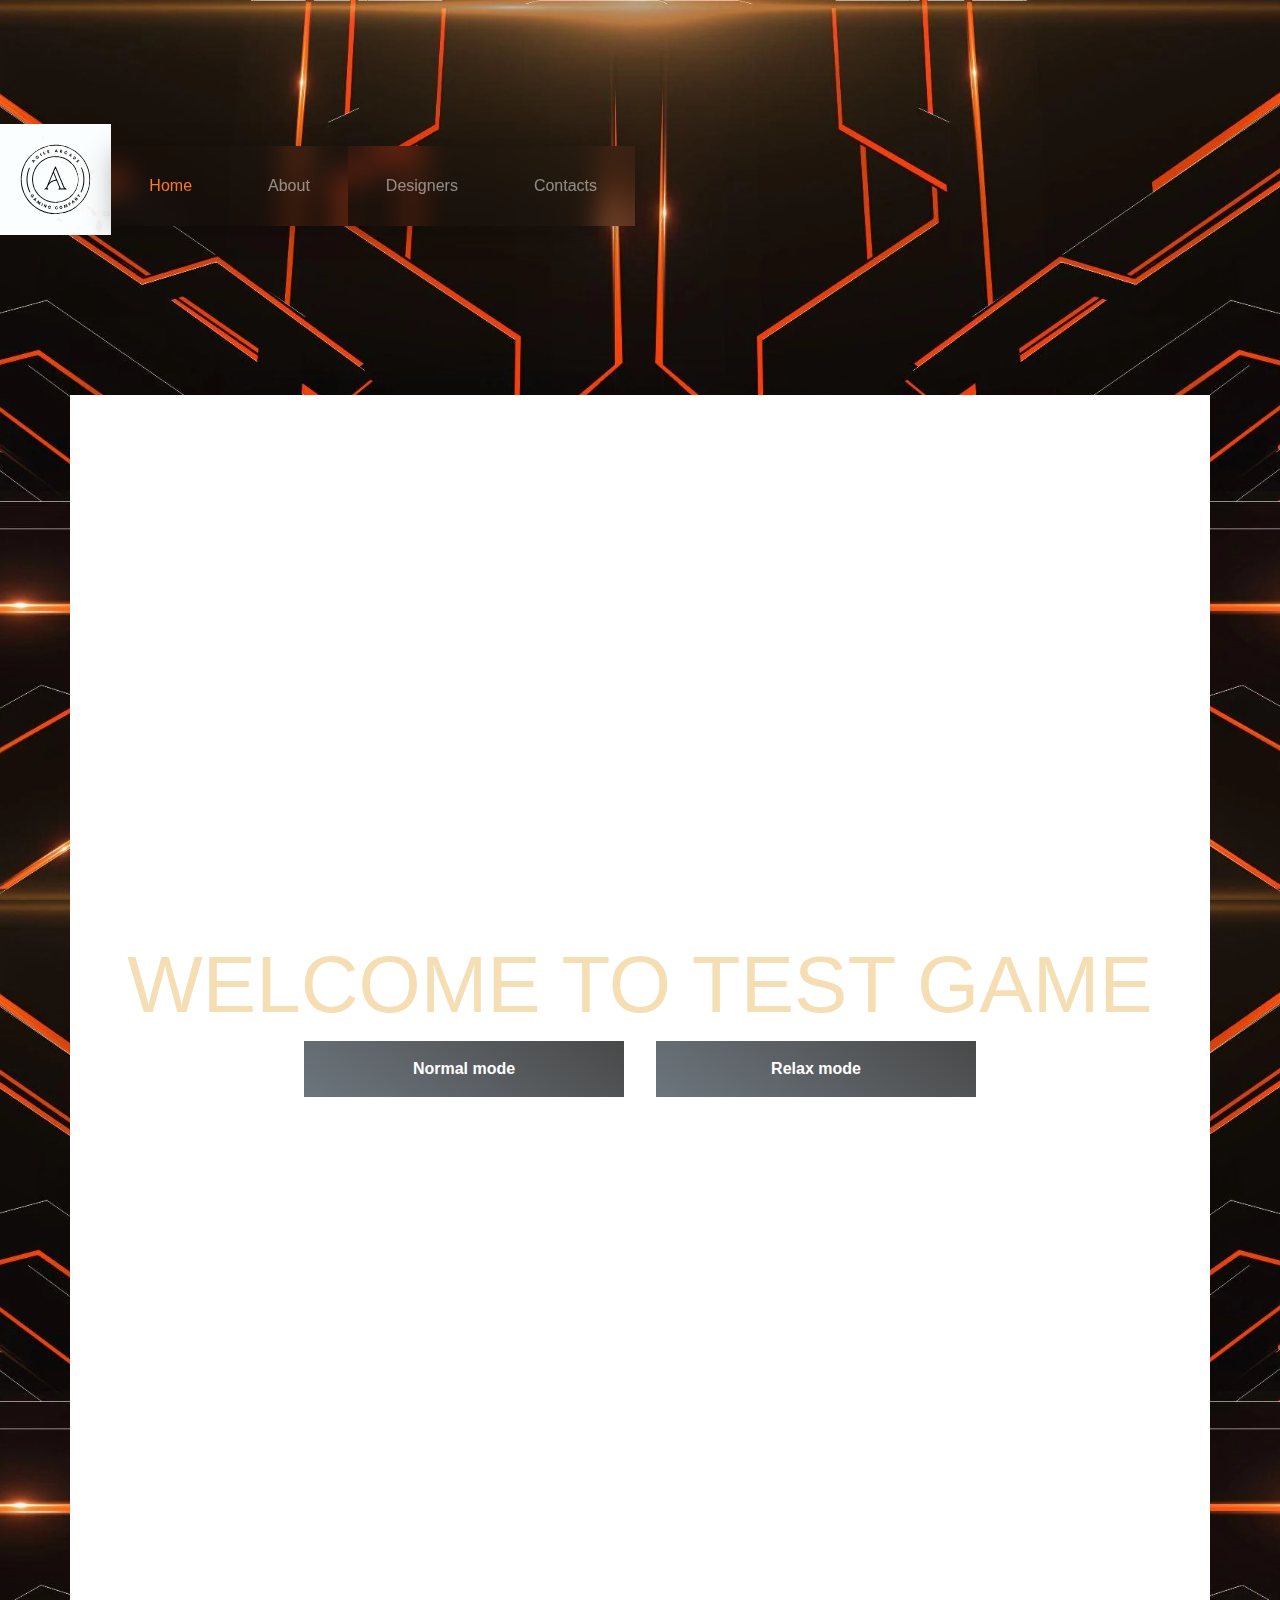
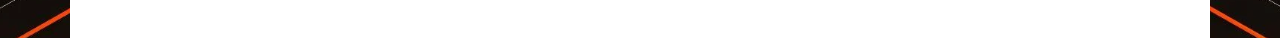
==== commit d6cf9c61: "change2" ====
--- a/index.html
+++ b/index.html
@@ -151,26 +151,6 @@
             <ul></ul>
         </div>
 
-
-
-        <footer class="mt-auto">
-            <div class="d-flex flex-row justify-content-center">
-                <a href="https://www.instagram.com/franco__30/" class="me-4">
-                    <svg xmlns="http://www.w3.org/2000/svg" width="16" height="16" fill="currentColor" class="bi bi-instagram" viewBox="0 0 16 16">				<path d="M8 0C5.829 0 5.556.01 4.703.048 3.85.088 3.269.222 2.76.42a3.917 3.917 0 0 0-1.417.923A3.927 3.927 0 0 0 .42 2.76C.222 3.268.087 3.85.048 4.7.01 5.555 0 5.827 0 8.001c0 2.172.01 2.444.048 3.297.04.852.174 1.433.372 1.942.205.526.478.972.923 1.417.444.445.89.719 1.416.923.51.198 1.09.333 1.942.372C5.555 15.99 5.827 16 8 16s2.444-.01 3.298-.048c.851-.04 1.434-.174 1.943-.372a3.916 3.916 0 0 0 1.416-.923c.445-.445.718-.891.923-1.417.197-.509.332-1.09.372-1.942C15.99 10.445 16 10.173 16 8s-.01-2.445-.048-3.299c-.04-.851-.175-1.433-.372-1.941a3.926 3.926 0 0 0-.923-1.417A3.911 3.911 0 0 0 13.24.42c-.51-.198-1.092-.333-1.943-.372C10.443.01 10.172 0 7.998 0h.003zm-.717 1.442h.718c2.136 0 2.389.007 3.232.046.78.035 1.204.166 1.486.275.373.145.64.319.92.599.28.28.453.546.598.92.11.281.24.705.275 1.485.039.843.047 1.096.047 3.231s-.008 2.389-.047 3.232c-.035.78-.166 1.203-.275 1.485a2.47 2.47 0 0 1-.599.919c-.28.28-.546.453-.92.598-.28.11-.704.24-1.485.276-.843.038-1.096.047-3.232.047s-2.39-.009-3.233-.047c-.78-.036-1.203-.166-1.485-.276a2.478 2.478 0 0 1-.92-.598 2.48 2.48 0 0 1-.6-.92c-.109-.281-.24-.705-.275-1.485-.038-.843-.046-1.096-.046-3.233 0-2.136.008-2.388.046-3.231.036-.78.166-1.204.276-1.486.145-.373.319-.64.599-.92.28-.28.546-.453.92-.598.282-.11.705-.24 1.485-.276.738-.034 1.024-.044 2.515-.045v.002zm4.988 1.328a.96.96 0 1 0 0 1.92.96.96 0 0 0 0-1.92zm-4.27 1.122a4.109 4.109 0 1 0 0 8.217 4.109 4.109 0 0 0 0-8.217zm0 1.441a2.667 2.667 0 1 1 0 5.334 2.667 2.667 0 0 1 0-5.334z"/>
-                </svg>
-                </a>
-                <a href="https://www.facebook.com/ALPHAWORKZ">
-                    <svg xmlns="http://www.w3.org/2000/svg" width="16" height="16" fill="currentColor" class="bi bi-facebook" viewBox="0 0 16 16">
-                <path d="M16 8.049c0-4.446-3.582-8.05-8-8.05C3.58 0-.002 3.603-.002 8.05c0 4.017 2.926 7.347 6.75 7.951v-5.625h-2.03V8.05H6.75V6.275c0-2.017 1.195-3.131 3.022-3.131.876 0 1.791.157 1.791.157v1.98h-1.009c-.993 0-1.303.621-1.303 1.258v1.51h2.218l-.354 2.326H9.25V16c3.824-.604 6.75-3.934 6.75-7.951z"/>
-                </svg>
-                </a>
-                <a href="https://www.twitter.com"><svg xmlns="http://www.w3.org/2000/svg" width="16" height="16" fill="currentColor" class="bi bi-twitter-x" viewBox="0 0 16 16">
-                <path d="M12.6.75h2.454l-5.36 6.142L16 15.25h-4.937l-3.867-5.07-4.425 5.07H.316l5.733-6.57L0 .75h5.063l3.495 4.633L12.601.75Zm-.86 13.028h1.36L4.323 2.145H2.865l8.875 11.633Z"/>
-              </svg></a>
-            </div>
-            <p style="margin-top: 5px;"> &copy; 2023 Your Website. All rights reserved.</p>
-        </footer>
-
         <audio src="sound/success.mp3" class="sound" id="sound-success" preload="auto"></audio>
         <audio src="sound/error.mp3" class="sound" id="sound-error" preload="auto"></audio>
         <audio src="sound/flip.mp3" class="sound" id="sound-flip" preload="auto"></audio>
--- a/casestudy.css
+++ b/casestudy.css
@@ -66,6 +66,7 @@
     padding: 0;
     text-align: center;
     color: wheat;
+    font-size: x-large;
 }
 
 main {
@@ -177,12 +178,13 @@
     transform: translateY(0);
 }
 
-.hidden {
+
+/* .hidden {
     opacity: 1;
     filter: blur(5px);
     transform: translateX(-100%);
     transition: all 2s;
-}
+} */
 
 .show {
     opacity: 1;
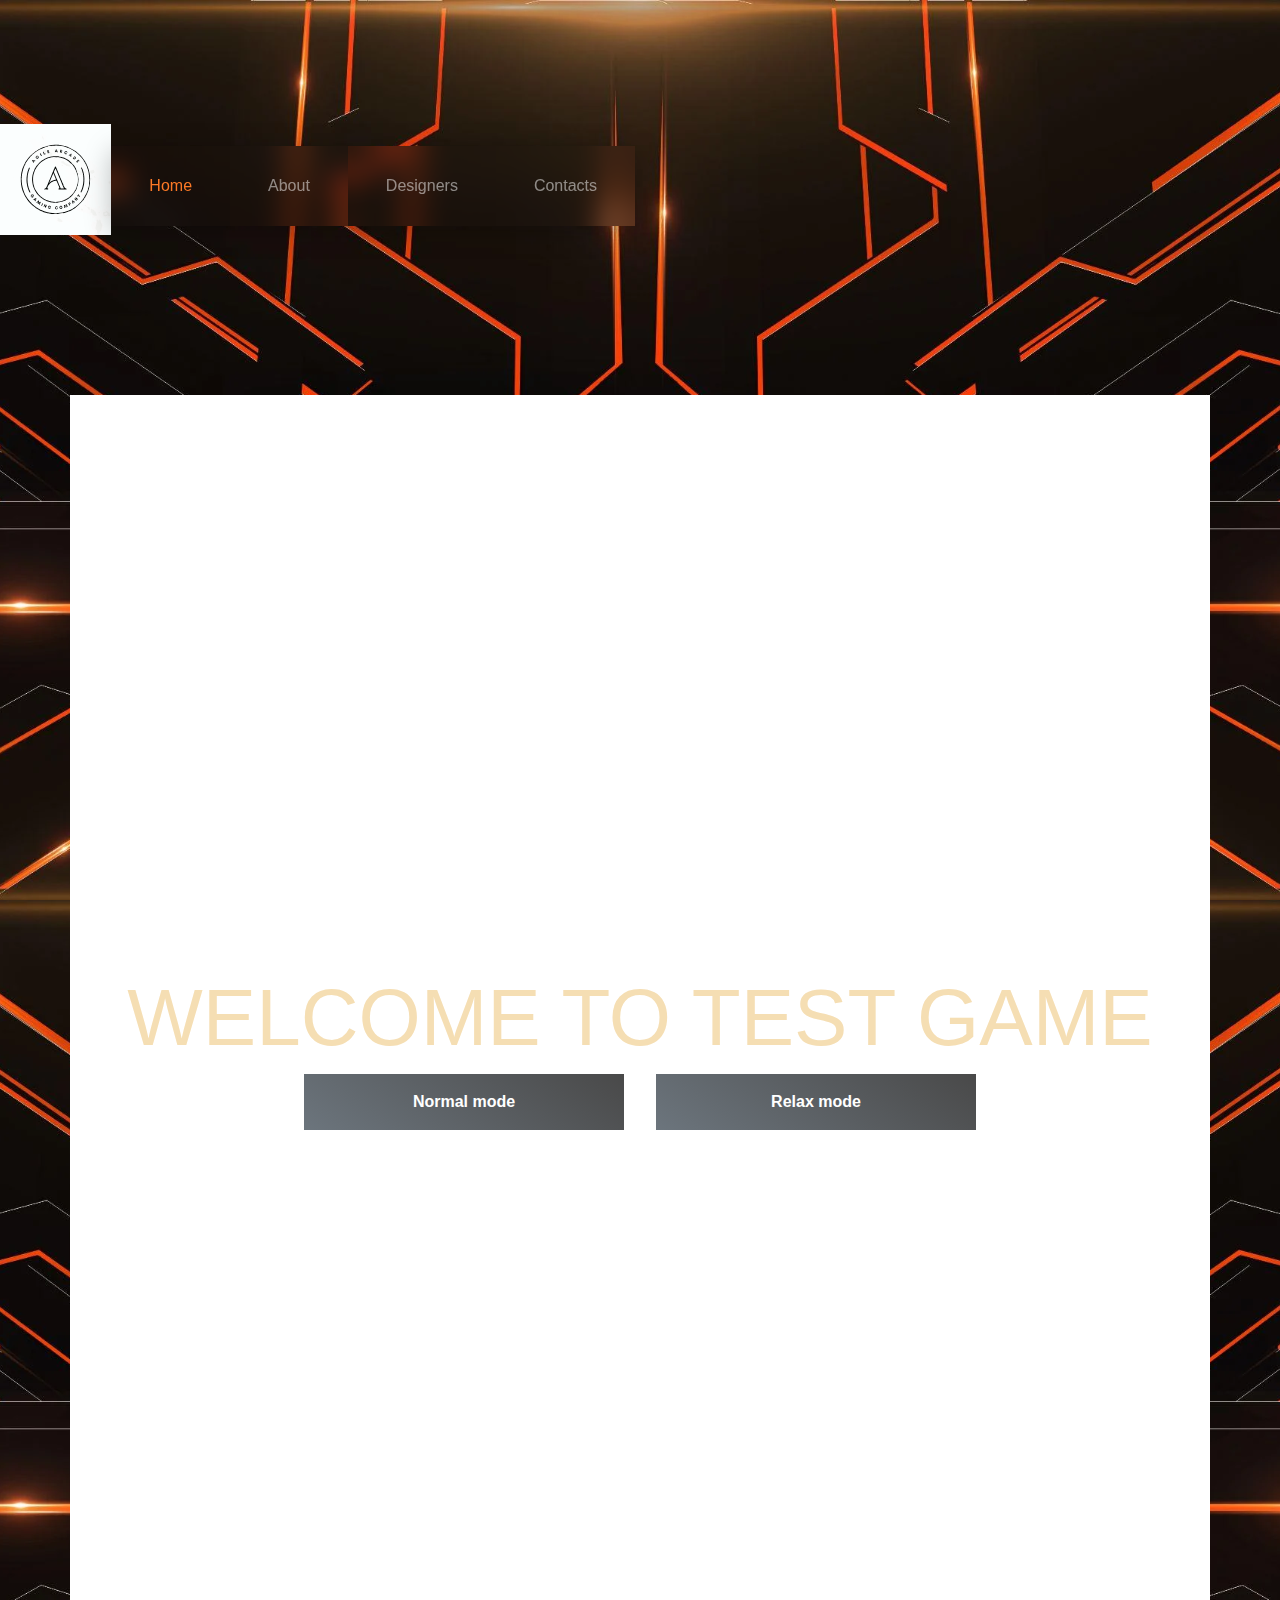
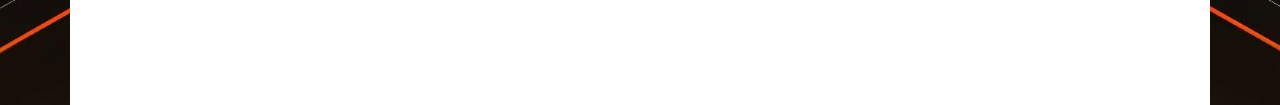
==== commit 430a8878: "change3" ====
--- a/index.html
+++ b/index.html
@@ -4,7 +4,7 @@
 <head>
     <meta charset="UTF-8">
     <meta name="viewport" content="width=device-width, initial-scale=1.0">
-    <title>Your Website</title>
+    <title>AgileArcade</title>
     <link href="site.css" rel="stylesheet">
     <link rel="stylesheet" href="casestudy.css">
     <!-- <link rel="stylesheet" href="card.css">
@@ -41,7 +41,7 @@
 
     <main class="container mt-4">
         <div class="jumbotron">
-            <h1 class="display-4">Welcome to Our Gaming Website</h1>
+            <h1 class="display-4">Welcome to Our Gaming Company Website - AgileArcade</h1>
             <p class="lead">This is the website of our game and who create and design it. also you can find the company of the game itself.</p>
             <hr class="my-4">
             <p>Explore our website to learn more about us and who's behind the MekusMekus game.</p>
